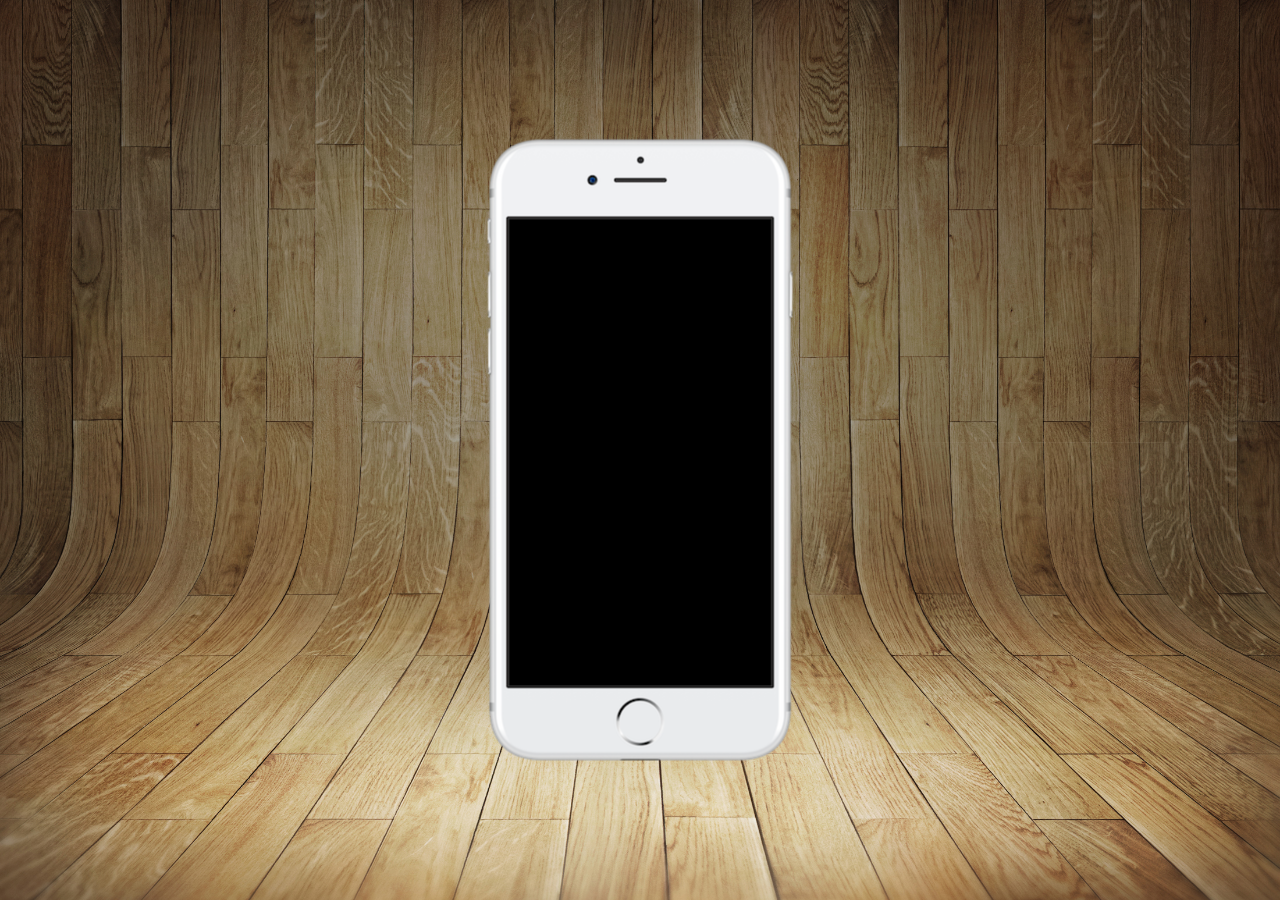
==== index.html @ 609912c6 "a" ====
<!DOCTYPE html>
<html lang="pt-br">
<head>
    <meta charset="UTF-8">
    <meta name="viewport" content="width=device-width, initial-scale=1.0">
    <title>Projeto Social</title>
    <link rel="shortcut icon" href="favicon.ico" type="image/x-icon">
    <link rel="stylesheet" href="estilos/style.css">
</head>
<body>
    <main>
        <section id="telefone">

        </section>
        <section>

        </section>
    </main>
</body>
</html>
---- estilos/style.css ----
@charset "UTF-8";   

*{
    margin: 0px;
    padding: 0px;
}

html, body{
    height: 100vh;
    width: 100vw;
    background-color: black;
}

body{
    background: black url('../imagens/fundo-madeira.jpg') no-repeat;
    background-size: cover;
    background-attachment: fixed;
}

main{
    position: relative;
    height: 100vh;
}

section#telefone{
    position: absolute;
    top: 50%;
    left: 50%;
    transform: translate(-50%, -50%);
    background: url('../imagens/frame-iphone.png') no-repeat;
    height: 627px;
    width: 311px;
}
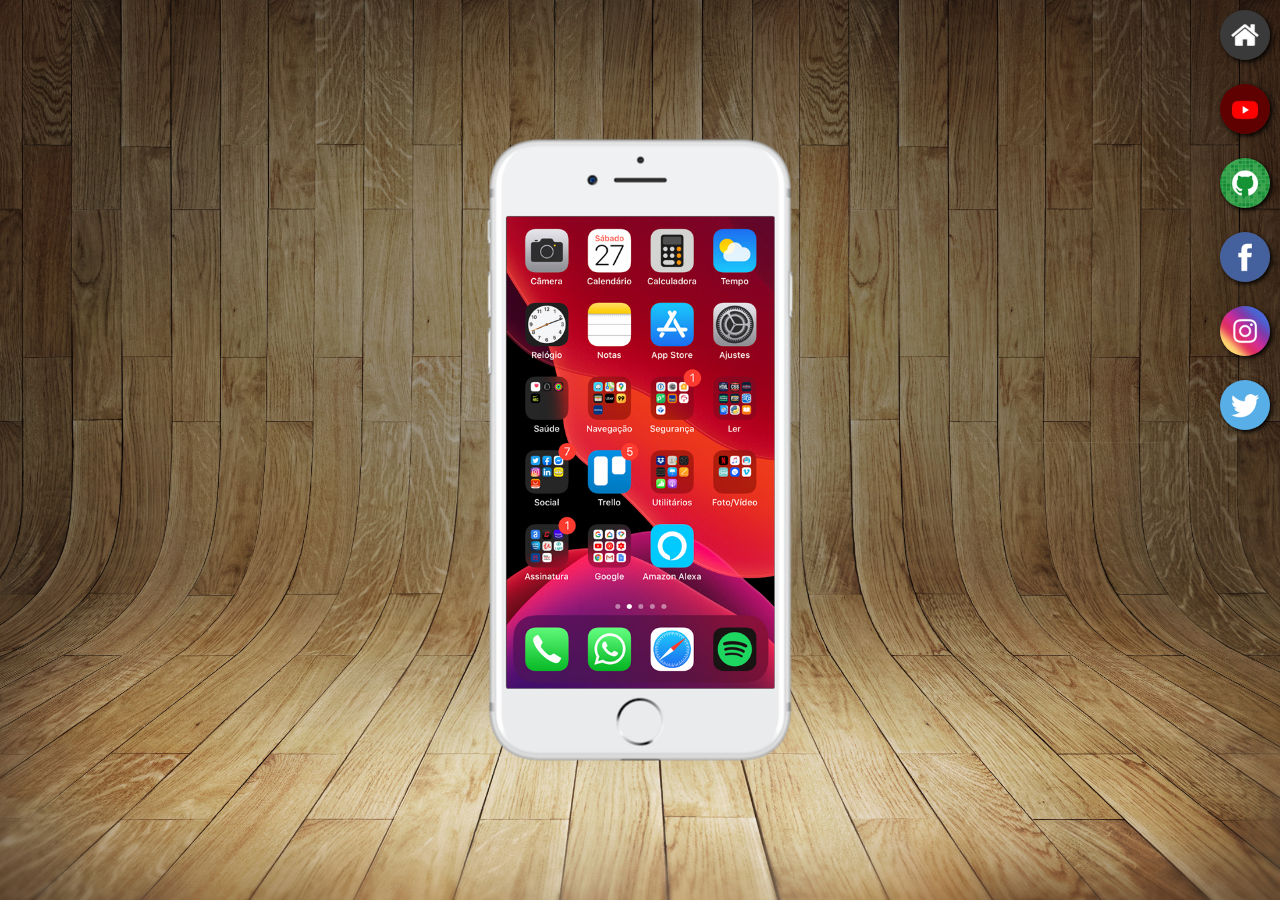
==== commit 33a1da6a: "a" ====
--- a/index.html
+++ b/index.html
@@ -10,10 +10,15 @@
 <body>
     <main>
         <section id="telefone">
-
+            <iframe src="home.html" name="tela" id="tela" frameborder="0"></iframe>
         </section>
-        <section>
-
+        <section id="redes-sociais">
+            <a href="#" target="tela"><img src="imagens/logo-home.jpg" alt="Home"></a><br>
+            <a href="#" target="tela"><img src="imagens/logo-youtube.jpg" alt="Youtube"></a><br>
+            <a href="#" target="tela"><img src="imagens/logo-github.jpg" alt="github"></a><br>
+            <a href="#" target="tela"><img src="imagens/logo-facebook.jpg" alt="facebook"></a><br>
+            <a href="#" target="tela"><img src="imagens/logo-instagram.jpg" alt="instagram"></a><br>
+            <a href="#" target="tela"><img src="imagens/logo-twitter.jpg" alt="twitter"></a>
         </section>
     </main>
 </body>
--- a/estilos/style.css
+++ b/estilos/style.css
@@ -30,4 +30,30 @@
     background: url('../imagens/frame-iphone.png') no-repeat;
     height: 627px;
     width: 311px;
+}
+
+iframe#tela{
+    position: relative;
+    top: 80px;
+    left: 22px;
+    height: 472px;
+    width: 268px;
+}
+
+section#redes-sociais{
+    text-align: right;
+}
+
+section#redes-sociais img{
+    width: 50px;
+    margin: 10px;
+    border-radius: 50%;
+    box-shadow: 2px 2px 5px black;
+    box-sizing: border-box;
+}
+
+section#redes-sociais img:hover{
+    border: 1px solid rgba(255, 255, 255, 0.523);
+    transform: translate(-3px, -3px);
+    transition: transform .3s;
 }